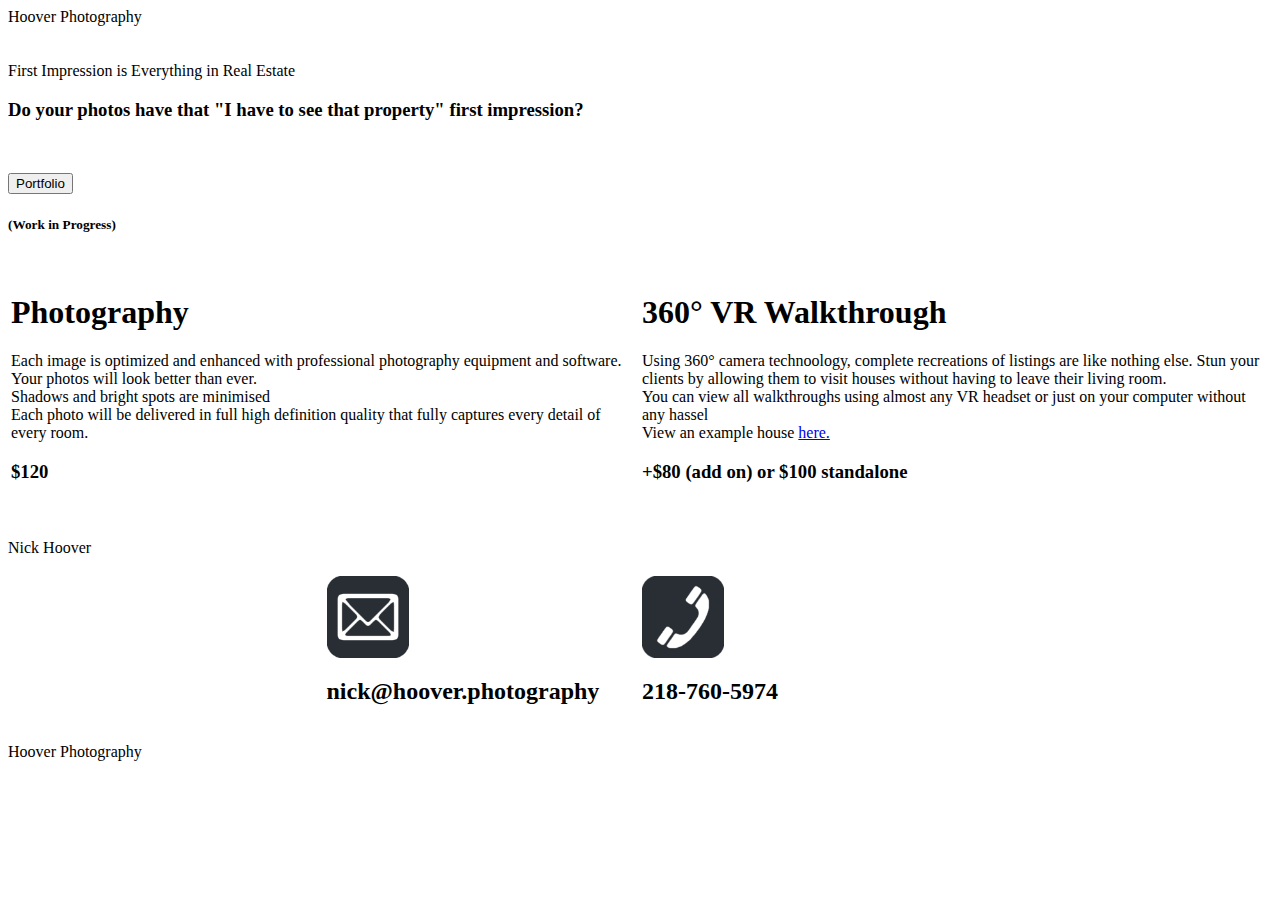
==== index.html @ d530aa7b "Website (1)" ====
<html lang="en">
<head>
  <meta charset="UTF-8">
  <meta name="viewport" content="width=device-width, initial-scale=1.0">
  <meta http-equiv="X-UA-Compatible" content="ie=edge">
  <title>Hoover Photography</title>
  <link rel="stylesheet" href="css/style.css">
  <link rel="shortcut icon" type="image/png" href="Logo1.png">
</head>
<body>
  <div class="pimg1">
  <div class="pfadein">
    <div class="ptext">
        <span class="border">
            Hoover Photography
        </span>    
      </div>
    </div>
  </div>

  <section class="section section-light">
    <p class="header" style="padding-top:20px;">
      First Impression is Everything in Real Estate
    </p>
    <h3>
        Do your photos have that "I have to see that property" first impression?
    </h3>
    <br>
    <!--
      pagePortfolio.html
    -->
    <p>
       <a target="blank" href=""><input type="button" class="buttonStandard" value="Portfolio"></a>
    </p>
    <h5>
      (Work in Progress)
    </h5>
  </section>

  <div class="pimg3">
      <div class="ptext">
        <span class="border trans">
          <br>
        </span>
      </div>
    </div>
  
    <section class="section section-light">
      <br>
      <table width="100%" class="pcenter">
        <tr>
          <td width="30%" class="column">
            <h1>
              Photography
            </h1>
            <p>
              Each image is optimized and enhanced with professional photography equipment and software. <br>
              Your photos will look better than ever. <br>
              Shadows and bright spots are minimised<br>
              Each photo will be delivered in full high definition quality that fully captures every detail of every room. <br>
            </p>
            <h3>
              $120
            </h3>
          </td>
          <td width="30%" class="column">
            <h1>
              360° VR Walkthrough
            </h1>
            <p>
              Using 360° camera technoology, complete recreations of listings are like nothing else. 
              Stun your clients by allowing them to visit houses without having to leave their living room. <br>
              You can view all walkthroughs using almost any VR headset or just on your computer without any hassel <br>
              View an example house 
              <a target="blank" href="https://www.transported.co/1420-laurel-way-beverly-hills-ca-90210/t/DBO_wpTv">here.</a>
            </p>
            <h3>
              +$80 (add on) or $100 standalone
            </h3>
          </td>
        </tr>
      </table>
    </section>

  <div class="pimg2">
    <div class="ptext">
      <span class="border trans">
        <br>
        <div>

        </div>
      </span>
    </div>
  </div>

  <section class="section section-light">
    <p class="header">
      Nick Hoover
    </p>
    <p>
      <div class="tableMargin">
      <table width="100%" class="pcenter">
        <tr>
          <td width=25%>
          </td>
          <td class="nickColumnLeft" width="25%">
            <img src="Email.png" height="82" width="82">
            <h2>
              nick@hoover.photography
            </h2>
          </td>
          <td class="nickColumnRight" width="25%">
            <img src="Phone.png" height="82" width="82">
            <h2>
              218-760-5974
            </h2>
          </td>
          <td width="25%">
          </td>
        </tr>
      </table>
    </div>
    </p>
  </section>

  <div class="pimg1">
    <div class="ptext">
      <span class="border">
        Hoover Photography
      </span>
    </div>
  </div>
</body>
</html>
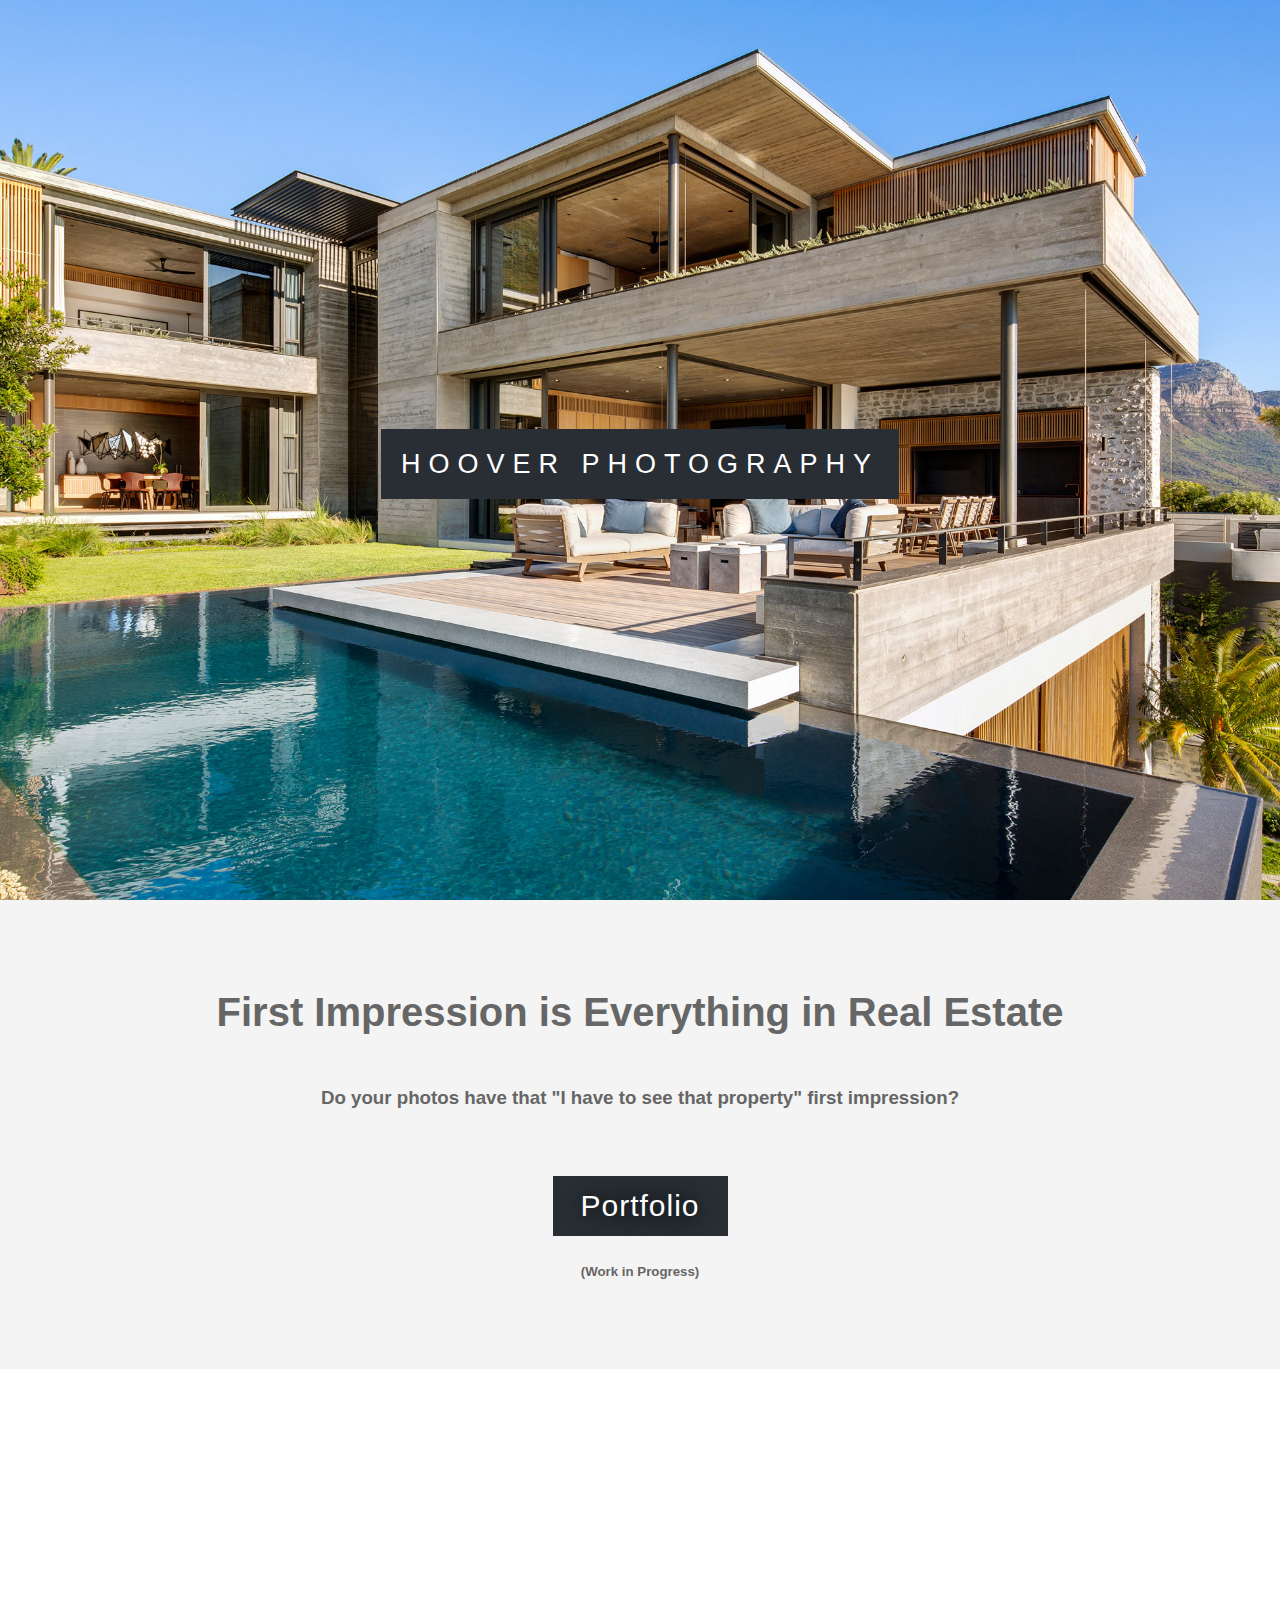
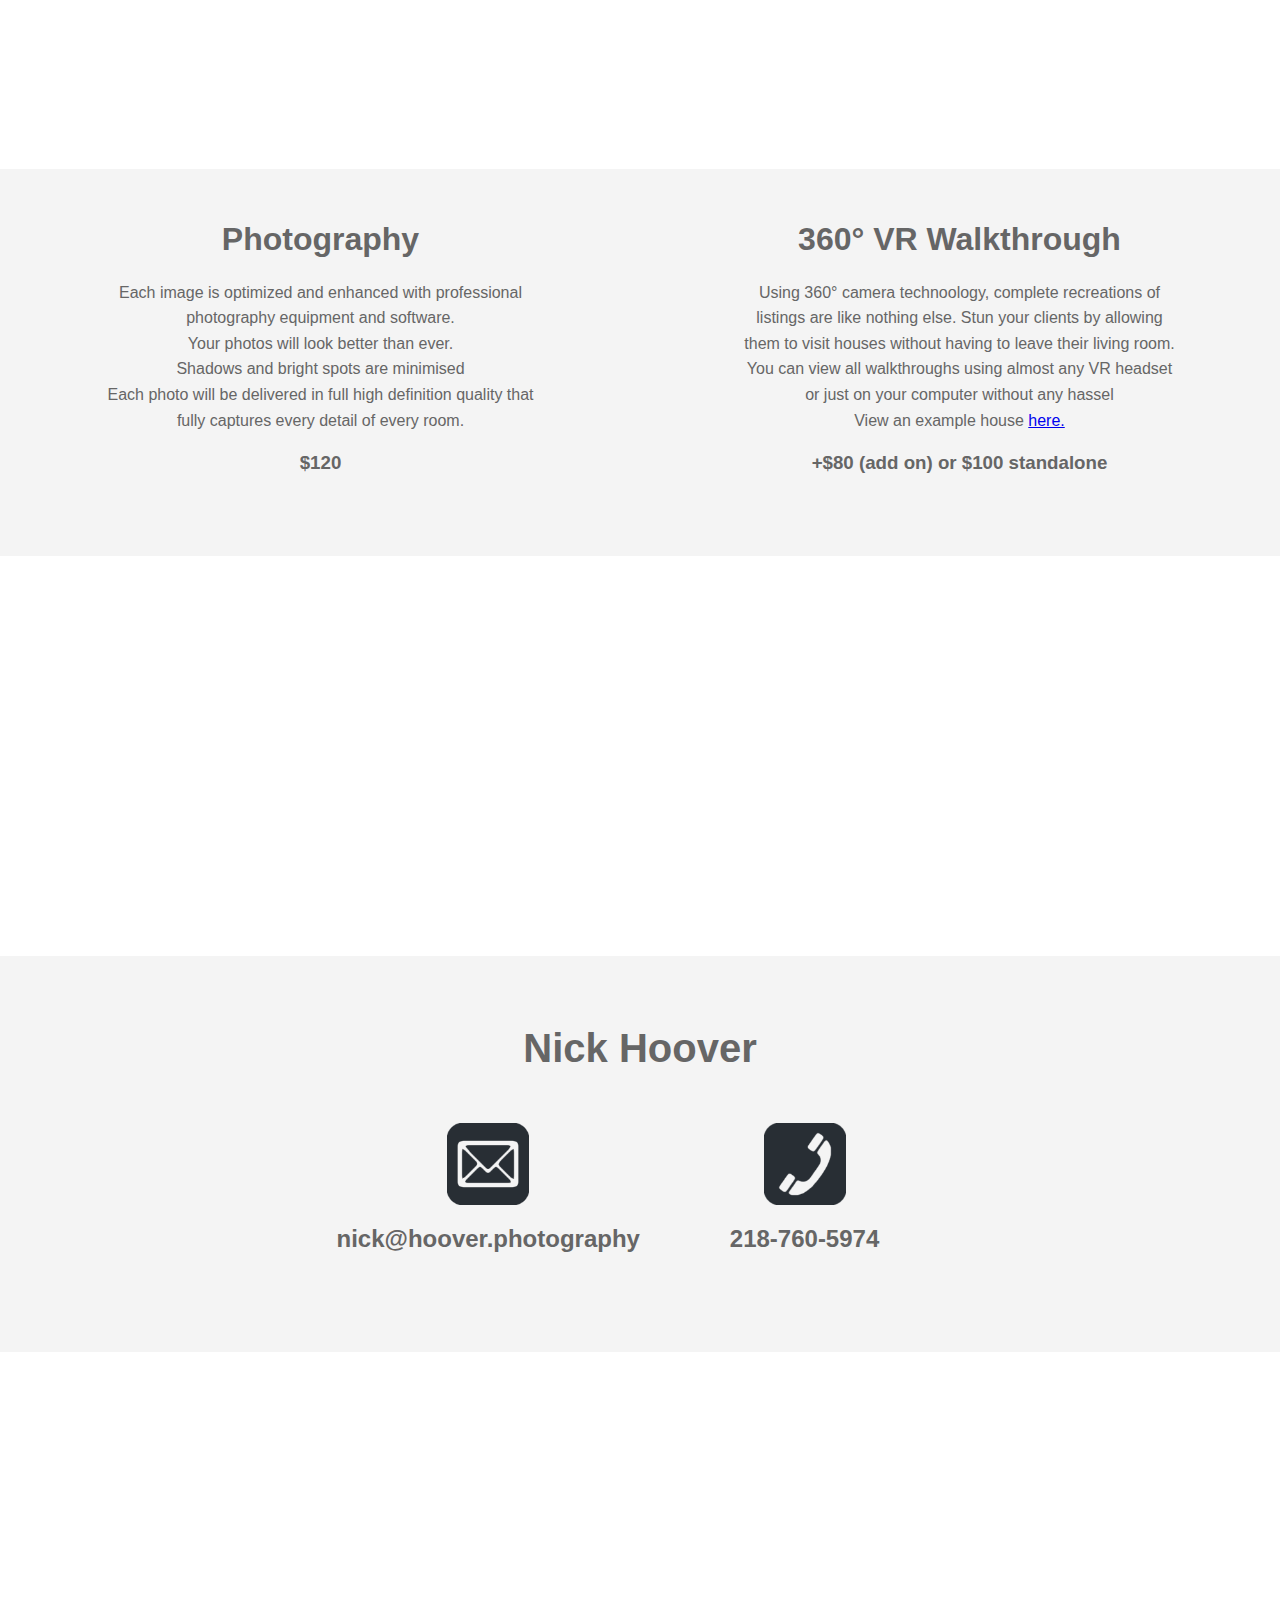
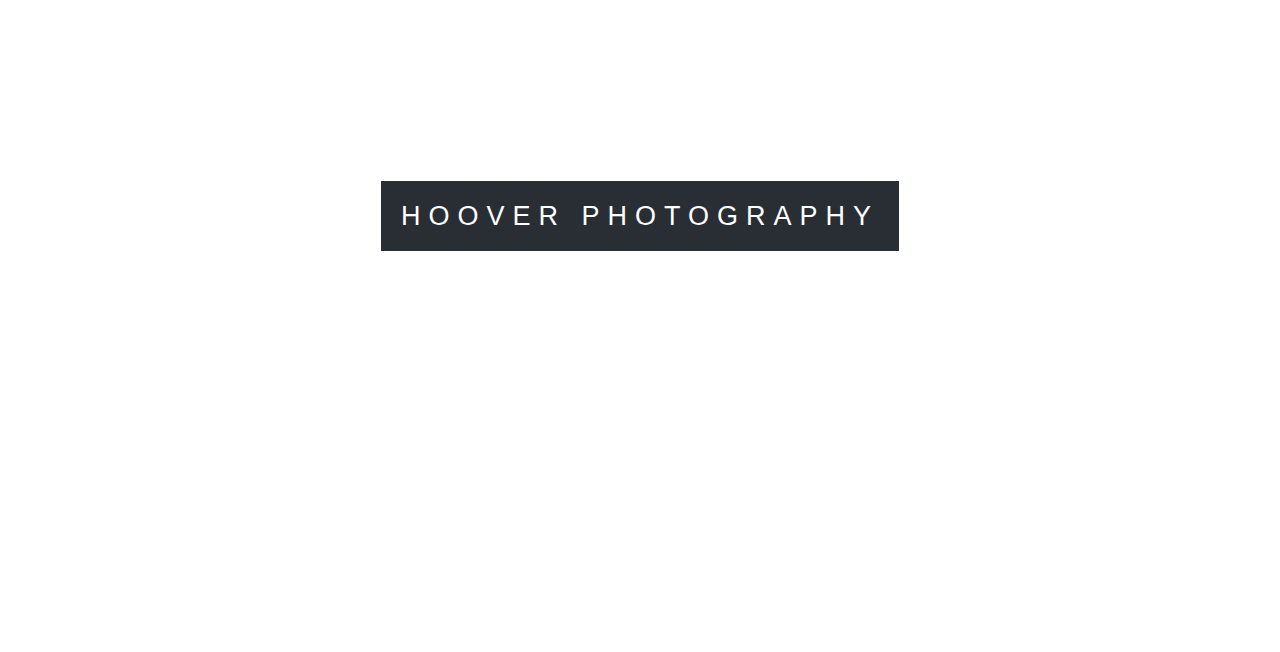
==== commit 7bc98e69: "Update index.html" ====
--- a/index.html
+++ b/index.html
@@ -4,7 +4,7 @@
   <meta name="viewport" content="width=device-width, initial-scale=1.0">
   <meta http-equiv="X-UA-Compatible" content="ie=edge">
   <title>Hoover Photography</title>
-  <link rel="stylesheet" href="css/style.css">
+  <link rel="stylesheet" href="Css/style.css">
   <link rel="shortcut icon" type="image/png" href="Logo1.png">
 </head>
 <body>
--- a/Css/style.css
+++ b/Css/style.css
@@ -0,0 +1,236 @@
+body, html{
+  height:100%;
+  margin:0;
+  font-size:16px;
+  font-family:"Lato", sans-serif;
+  font-weight:400;
+  line-height:1.8em;
+  color:#666;
+}
+
+p{
+  line-height: 1.6;
+}
+
+ul, li{
+  height:100%;
+  margin:0;
+  font-size:16px;
+  font-family:"Lato", sans-serif;
+  font-weight:400;
+  color:#666;
+}
+
+.header{
+  font-size:40px;
+  font-weight: bold;
+}
+
+.pimg1, .pimg2, .pimg3{
+  position:relative;
+  opacity:1.0;
+  background-position:center;
+  background-size:cover;
+  background-repeat:no-repeat;
+  /*
+    fixed = parallax
+    scroll = normal
+  */
+  background-attachment:fixed;
+}
+
+.tableMargin{
+  margin-left: 1%;
+}
+
+.pimg1{
+  background-image:url('../Photos/Test1.jpg');
+  min-height:100%;
+}
+
+.pimg2{
+  background-image:url('../Photos/Test2.jpg');
+  min-height:400px;
+}
+
+.pimg3{
+  background-image:url('../Photos/Test3.jpg');
+  min-height:400px;
+}
+
+.section{
+  text-align:center;
+  padding-top:20px;
+  padding-bottom:60px;
+}
+
+.section-light{
+  background-color:#f4f4f4;
+  color:#666;
+}
+
+.section-dark{
+  background-color:#282e34;
+  color:#ddd;
+}
+
+.ptext{
+  position:absolute;
+  top:50%;
+  width:100%;
+  text-align:center;
+  color:#000;
+  font-size:27px;
+  letter-spacing:8px;
+  text-transform:uppercase;
+}
+.ptext2{
+  position:absolute;
+  top:50%;
+  width:100%;
+  text-align:center;
+  color:#000;
+  font-size:27px;
+  letter-spacing:8px;
+  text-transform:uppercase;
+}
+.ptext .border{
+  background-color:#282e34;
+  color:#fff;
+  padding:20px;
+}
+
+.ptext .border.trans{
+  background-color:transparent;
+}
+
+.pcenter{
+  text-align:center;
+}
+
+.pleft{
+  text-align:left;
+}
+
+.buttonStandard {
+  color: #FFFFFF;
+  letter-spacing:1px;
+  font-family:"Lato", sans-serif;
+  font-size: 30px;
+  font-weight: 100;
+  height: 60px;
+  width: 175px;
+  background-color: #282E34;
+  text-shadow: 1px 1px 20px #000000;
+  border: solid#282E34 1px;
+  text-decoration: none;
+  display: inline-block;
+  cursor: pointer;
+  }
+  
+  .buttonStandard:hover {
+  background: #3E4851;
+  border: solid#3E4851 1px;
+  text-decoration: none;
+  }
+
+.sidebar{
+  height: 100%;
+  width: 15%;
+  position: fixed;
+  z-index: 1;
+  top: 0;
+  left: 0;
+  background-color: #282e34;
+  overflow-x: hidden;
+  padding-left: 1%;
+  font-family:"Lato", sans-serif;
+}
+
+.sidebar h1{
+  font-size:40px;
+  font-weight: bold;
+  color: #fff;
+}
+.sidebar a{
+  text-decoration: none;
+  font-size: 20px;
+  color: #ddd;
+  display: block;
+}
+
+.sidebar a:hover{
+  color: #c3ccdb;
+}
+
+.photoArea{
+  margin-left:17%;
+}
+
+.pfadein {
+  font-size: 21px;
+  text-align: center;
+  animation: fadein 2s;
+  -moz-animation: fadein 2s; /* Firefox */
+  -webkit-animation: fadein 2s; /* Safari and Chrome */
+  -o-animation: fadein 2s; /* Opera */
+}
+
+.textMargin{
+  margin-left:1%;
+  margin-right:1%;
+}
+
+.column{
+  padding-right:8%;
+  padding-left:8%;
+}
+
+.nickColumLeft{
+  margin-left:20%;
+  text-align:center;
+}
+
+.nickColumnRight{
+  margin-right:20%;
+  text-align:center;
+}
+
+@keyframes fadein {
+  from {
+      opacity:0;
+  }
+  to {
+      opacity:1;
+  }
+}
+@-moz-keyframes fadein { /* Firefox */
+  from {
+      opacity:0;
+  }
+  to {
+      opacity:1;
+  }
+}
+@-webkit-keyframes fadein { /* Safari and Chrome */
+  from {
+      opacity:0;
+  }
+  to {
+      opacity:1;
+  }
+}
+@-o-keyframes fadein { /* Opera */
+  from {
+      opacity:0;
+  }
+  to {
+      opacity: 1;
+  }
+}
+
+@media(max-width:568px){
+  .pimg1, .pimg2, .pimg3{
+    background-attachment:scroll;
+  }
+}
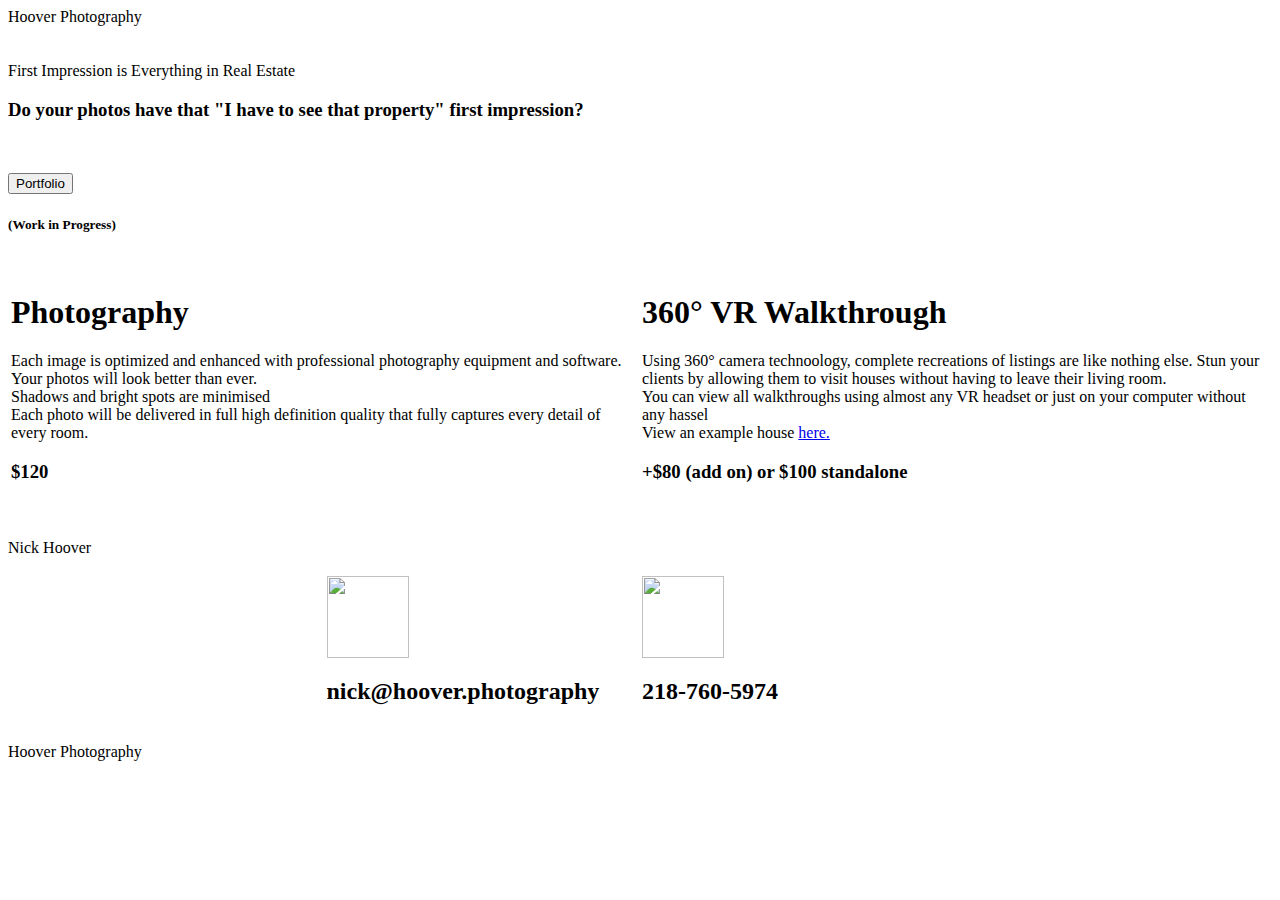
==== commit 8e087f31: "Add files via upload" ====
--- a/index.html
+++ b/index.html
@@ -1,134 +1,134 @@
-<html lang="en">
-<head>
-  <meta charset="UTF-8">
-  <meta name="viewport" content="width=device-width, initial-scale=1.0">
-  <meta http-equiv="X-UA-Compatible" content="ie=edge">
-  <title>Hoover Photography</title>
-  <link rel="stylesheet" href="Css/style.css">
-  <link rel="shortcut icon" type="image/png" href="Logo1.png">
-</head>
-<body>
-  <div class="pimg1">
-  <div class="pfadein">
-    <div class="ptext">
-        <span class="border">
-            Hoover Photography
-        </span>    
-      </div>
-    </div>
-  </div>
-
-  <section class="section section-light">
-    <p class="header" style="padding-top:20px;">
-      First Impression is Everything in Real Estate
-    </p>
-    <h3>
-        Do your photos have that "I have to see that property" first impression?
-    </h3>
-    <br>
-    <!--
-      pagePortfolio.html
-    -->
-    <p>
-       <a target="blank" href=""><input type="button" class="buttonStandard" value="Portfolio"></a>
-    </p>
-    <h5>
-      (Work in Progress)
-    </h5>
-  </section>
-
-  <div class="pimg3">
-      <div class="ptext">
-        <span class="border trans">
-          <br>
-        </span>
-      </div>
-    </div>
-  
-    <section class="section section-light">
-      <br>
-      <table width="100%" class="pcenter">
-        <tr>
-          <td width="30%" class="column">
-            <h1>
-              Photography
-            </h1>
-            <p>
-              Each image is optimized and enhanced with professional photography equipment and software. <br>
-              Your photos will look better than ever. <br>
-              Shadows and bright spots are minimised<br>
-              Each photo will be delivered in full high definition quality that fully captures every detail of every room. <br>
-            </p>
-            <h3>
-              $120
-            </h3>
-          </td>
-          <td width="30%" class="column">
-            <h1>
-              360° VR Walkthrough
-            </h1>
-            <p>
-              Using 360° camera technoology, complete recreations of listings are like nothing else. 
-              Stun your clients by allowing them to visit houses without having to leave their living room. <br>
-              You can view all walkthroughs using almost any VR headset or just on your computer without any hassel <br>
-              View an example house 
-              <a target="blank" href="https://www.transported.co/1420-laurel-way-beverly-hills-ca-90210/t/DBO_wpTv">here.</a>
-            </p>
-            <h3>
-              +$80 (add on) or $100 standalone
-            </h3>
-          </td>
-        </tr>
-      </table>
-    </section>
-
-  <div class="pimg2">
-    <div class="ptext">
-      <span class="border trans">
-        <br>
-        <div>
-
-        </div>
-      </span>
-    </div>
-  </div>
-
-  <section class="section section-light">
-    <p class="header">
-      Nick Hoover
-    </p>
-    <p>
-      <div class="tableMargin">
-      <table width="100%" class="pcenter">
-        <tr>
-          <td width=25%>
-          </td>
-          <td class="nickColumnLeft" width="25%">
-            <img src="Email.png" height="82" width="82">
-            <h2>
-              nick@hoover.photography
-            </h2>
-          </td>
-          <td class="nickColumnRight" width="25%">
-            <img src="Phone.png" height="82" width="82">
-            <h2>
-              218-760-5974
-            </h2>
-          </td>
-          <td width="25%">
-          </td>
-        </tr>
-      </table>
-    </div>
-    </p>
-  </section>
-
-  <div class="pimg1">
-    <div class="ptext">
-      <span class="border">
-        Hoover Photography
-      </span>
-    </div>
-  </div>
-</body>
-</html>
+<html lang="en">
+<head>
+  <meta charset="UTF-8">
+  <meta name="viewport" content="width=device-width, initial-scale=1.0">
+  <meta http-equiv="X-UA-Compatible" content="ie=edge">
+  <title>Hoover Photography</title>
+  <link rel="stylesheet" href="css/style.css">
+  <link rel="shortcut icon" type="image/png" href="Logo1.png">
+</head>
+<body>
+  <div class="pimg1">
+  <div class="pfadein">
+      <div class="ptext">
+          <span class="border">
+              Hoover Photography
+          </span>    
+        </div>
+  </div>
+  </div>
+
+  <section class="section section-light">
+    <p class="header" style="padding-top:20px;">
+      First Impression is Everything in Real Estate
+    </p>
+    <h3>
+        Do your photos have that "I have to see that property" first impression?
+    </h3>
+    <br>
+    <!--
+      pagePortfolio.html
+    -->
+    <p>
+       <a target="blank" href=""><input type="button" class="buttonStandard" value="Portfolio"></a>
+    </p>
+    <h5>
+      (Work in Progress)
+    </h5>
+  </section>
+
+  <div class="pimg3">
+      <div class="ptext">
+        <span class="border trans">
+          <br>
+        </span>
+      </div>
+    </div>
+  
+    <section class="section section-light">
+      <br>
+      <table width="100%" class="pcenter">
+        <tr>
+          <td width="30%" class="column">
+            <h1>
+              Photography
+            </h1>
+            <p>
+              Each image is optimized and enhanced with professional photography equipment and software. <br>
+              Your photos will look better than ever. <br>
+              Shadows and bright spots are minimised<br>
+              Each photo will be delivered in full high definition quality that fully captures every detail of every room. <br>
+            </p>
+            <h3>
+              $120
+            </h3>
+          </td>
+          <td width="30%" class="column">
+            <h1>
+              360° VR Walkthrough
+            </h1>
+            <p>
+              Using 360° camera technoology, complete recreations of listings are like nothing else. 
+              Stun your clients by allowing them to visit houses without having to leave their living room. <br>
+              You can view all walkthroughs using almost any VR headset or just on your computer without any hassel <br>
+              View an example house 
+              <a target="blank" href="http://www.transported.co/event-center-drive/t/ucnVJEbT">here.</a>
+            </p>
+            <h3>
+              +$80 (add on) or $100 standalone
+            </h3>
+          </td>
+        </tr>
+      </table>
+    </section>
+
+  <div class="pimg2">
+    <div class="ptext">
+      <span class="border trans">
+        <br>
+        <div>
+
+        </div>
+      </span>
+    </div>
+  </div>
+
+  <section class="section section-light">
+    <p class="header">
+      Nick Hoover
+    </p>
+    <p>
+      <div class="tableMargin">
+      <table width="100%" class="pcenter">
+        <tr>
+          <td width=25%>
+          </td>
+          <td class="nickColumnLeft" width="25%">
+            <img src="https://hooverphotographycom.files.wordpress.com/2018/06/email.png" height="82" width="82">
+            <h2>
+              nick@hoover.photography
+            </h2>
+          </td>
+          <td class="nickColumnRight" width="25%">
+            <img src="https://hooverphotographycom.files.wordpress.com/2018/06/phone.png" height="82" width="82">
+            <h2>
+              218-760-5974
+            </h2>
+          </td>
+          <td width="25%">
+          </td>
+        </tr>
+      </table>
+    </div>
+    </p>
+  </section>
+
+  <div class="pimg1">
+    <div class="ptext">
+      <span class="border">
+        Hoover Photography
+      </span>
+    </div>
+  </div>
+</body>
+</html>
